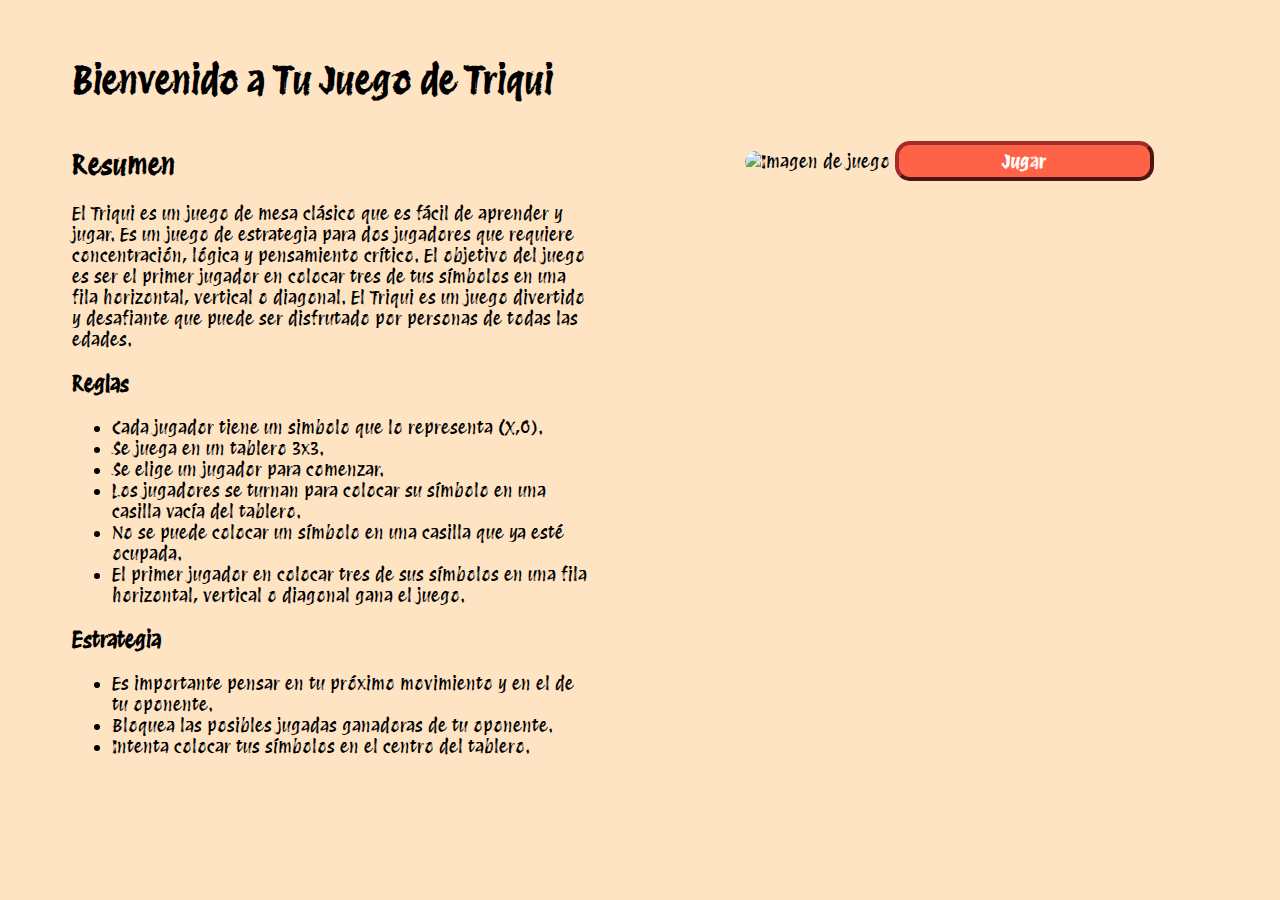
==== src/home/index.html @ 2621b4c3 "getting better files strcuture and organization" ====
<!DOCTYPE html>
<html lang="en">
  <head>
    <meta charset="UTF-8" />
    <meta name="viewport" content="width=device-width, initial-scale=1.0" />
    <title>Triqui</title>
    <link rel="preconnect" href="https://fonts.googleapis.com" />
    <link rel="preconnect" href="https://fonts.gstatic.com" crossorigin />
    <link
      href="https://fonts.googleapis.com/css2?family=Protest+Revolution&display=swap"
      rel="stylesheet"
    />
    <link href="./homeStyle.css" rel="stylesheet" type="text/css" />
  </head>
  <body>
    <h1>Bienvenido a Tu Juego de Triqui</h1>
    <div id="main-section">
      <section id="info">
        <article id="resumen">
          <h2>Resumen</h2>
          <p>
            El Triqui es un juego de mesa clásico que es fácil de aprender y
            jugar. Es un juego de estrategia para dos jugadores que requiere
            concentración, lógica y pensamiento crítico. El objetivo del juego
            es ser el primer jugador en colocar tres de tus símbolos en una fila
            horizontal, vertical o diagonal. El Triqui es un juego divertido y
            desafiante que puede ser disfrutado por personas de todas las
            edades.
          </p>
        </article>
        <article id="lista-reglas">
          <h3>Reglas</h3>
          <ul>
            <li>Cada jugador tiene un simbolo que lo representa (X,O).</li>
            <li>Se juega en un tablero 3x3.</li>
            <li>Se elige un jugador para comenzar.</li>
            <li>
              Los jugadores se turnan para colocar su símbolo en una casilla
              vacía del tablero.
            </li>
            <li>
              No se puede colocar un símbolo en una casilla que ya esté ocupada.
            </li>
            <li>
              El primer jugador en colocar tres de sus símbolos en una fila
              horizontal, vertical o diagonal gana el juego.
            </li>
          </ul>
        </article>
        <article id="estrategia">
          <h3>Estrategia</h3>
          <ul>
            <li>
              Es importante pensar en tu próximo movimiento y en el de tu
              oponente.
            </li>
            <li>Bloquea las posibles jugadas ganadoras de tu oponente.</li>
            <li>Intenta colocar tus símbolos en el centro del tablero.</li>
          </ul>
        </article>
      </section>
      <section id="game-resume">
        <img id="home-image" src="./assets/home.jpg" alt="Imagen de juego" />
        <button id="play">Jugar</button>
      </section>
    </div>
  </body>
</html>
---- src/home/homeStyle.css ----
body {
  font-family: "Protest Revolution", sans-serif;
  font-weight: 400;
  font-style: normal;
  font-size: large;
  background-color: bisque;
  padding-left: 5%;
  padding-right: 5%;
  padding-top: 2%;
}

#main-section {
  display: grid;
  grid-template-columns: 1fr 1fr;
  grid-column-gap: 100px;
}

#home-image {
  margin: auto;
  border-radius: 15px;
  width: 60%;
}

#game-resume {
  width: 100%;
  text-align: center;
}

#play {
  font-family: "Protest Revolution", sans-serif;
  font-weight: bold;
  font-size: large;
  width: 50%;
  height: 40px;
  margin-top: 3%;
  border-radius: 15px;
  background-color: tomato;
  border-color: brown;
  border-width: 4px;
  color: white;
}
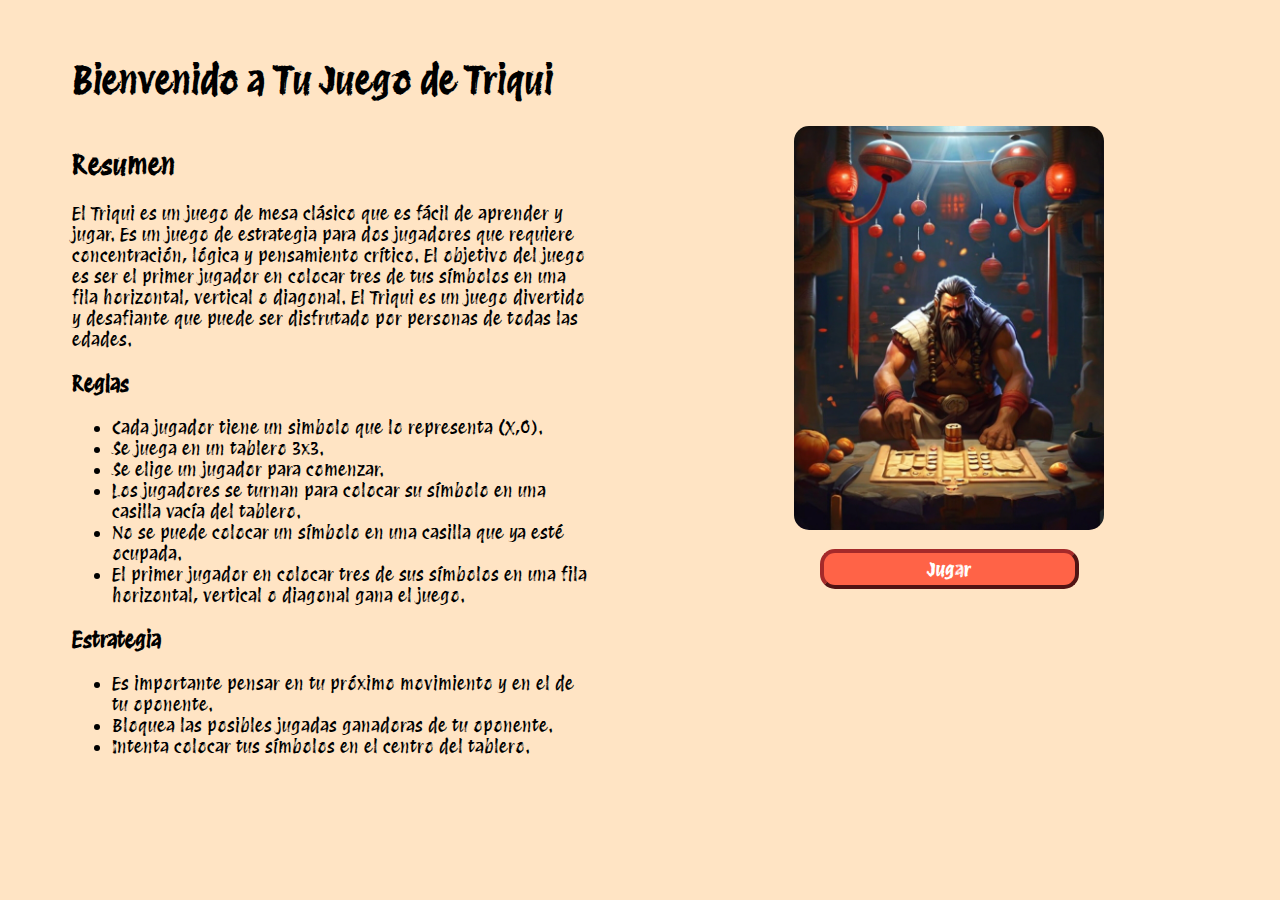
==== commit f0dfb4fe: "correcting the route for images according the new folders structure" ====
--- a/src/home/index.html
+++ b/src/home/index.html
@@ -60,7 +60,11 @@
         </article>
       </section>
       <section id="game-resume">
-        <img id="home-image" src="./assets/home.jpg" alt="Imagen de juego" />
+        <img
+          id="home-image"
+          src="../../assets/home.jpg"
+          alt="Imagen de juego"
+        />
         <button id="play">Jugar</button>
       </section>
     </div>
